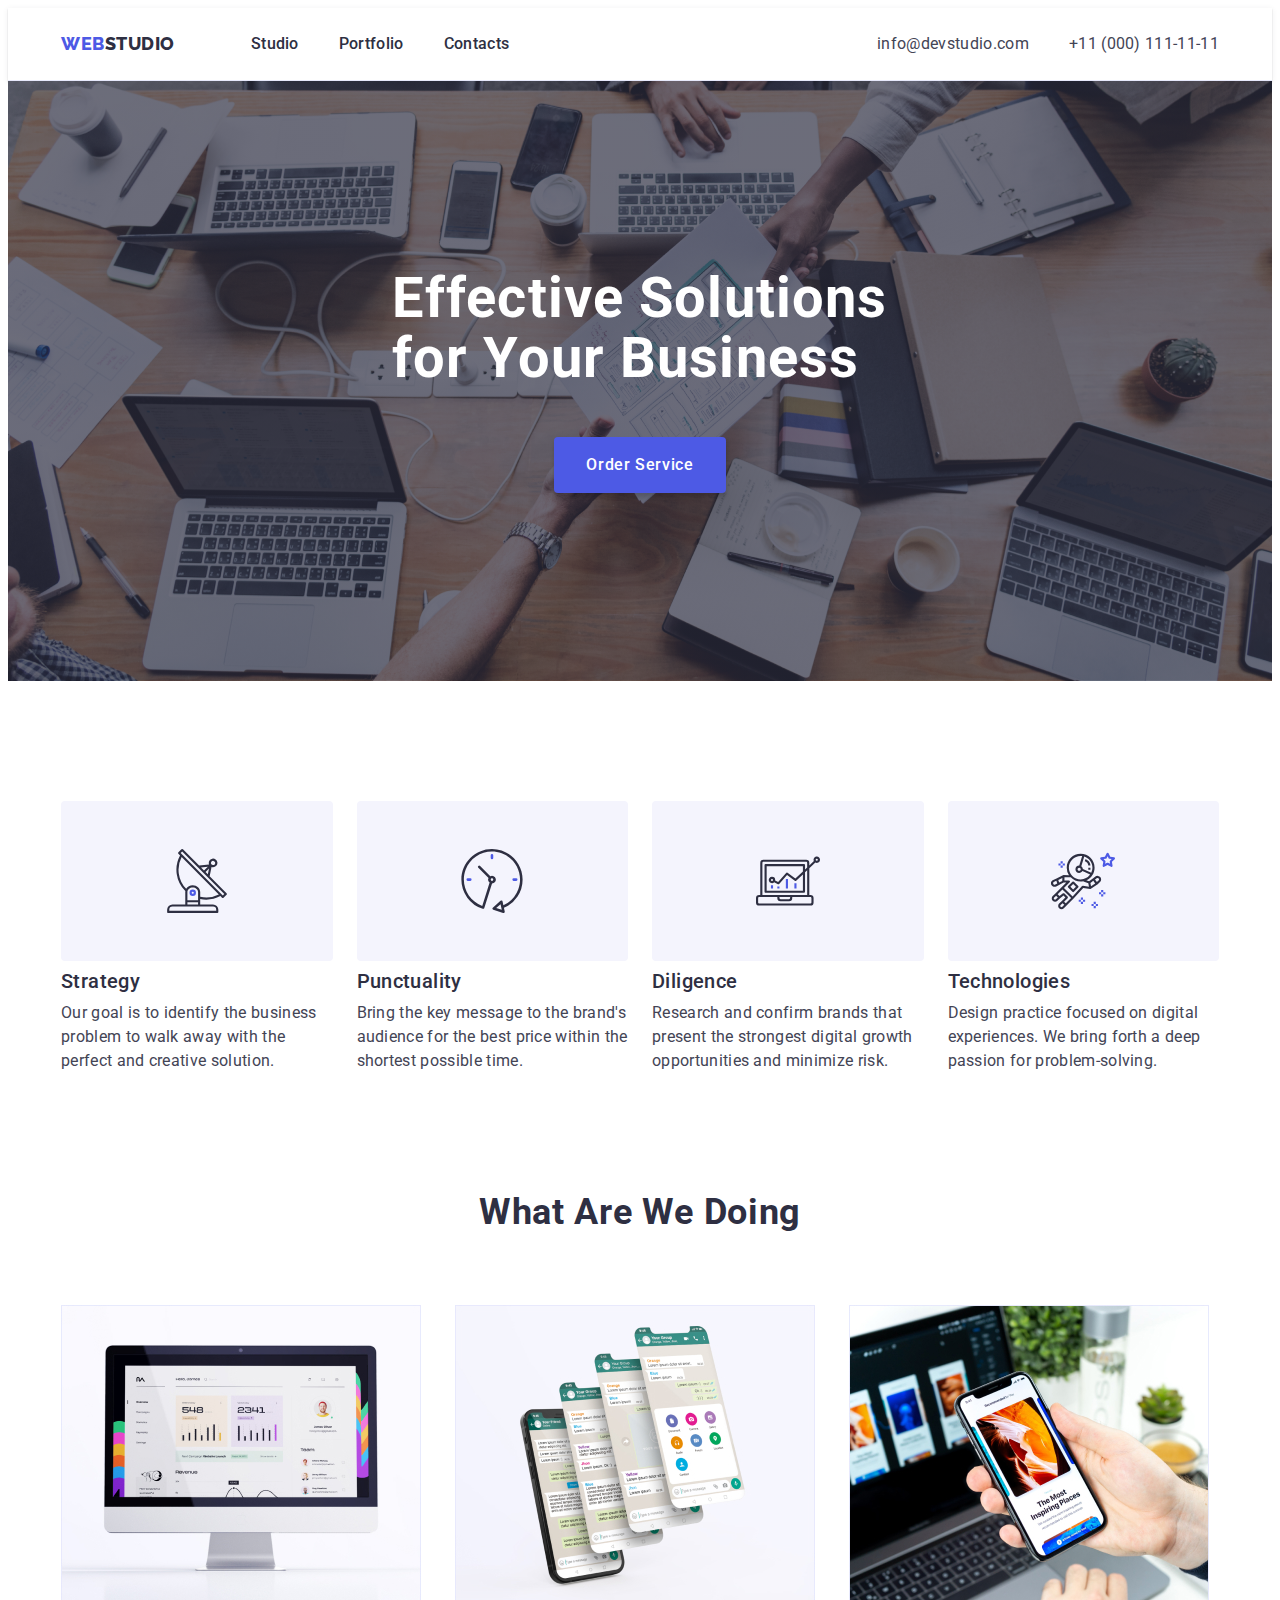
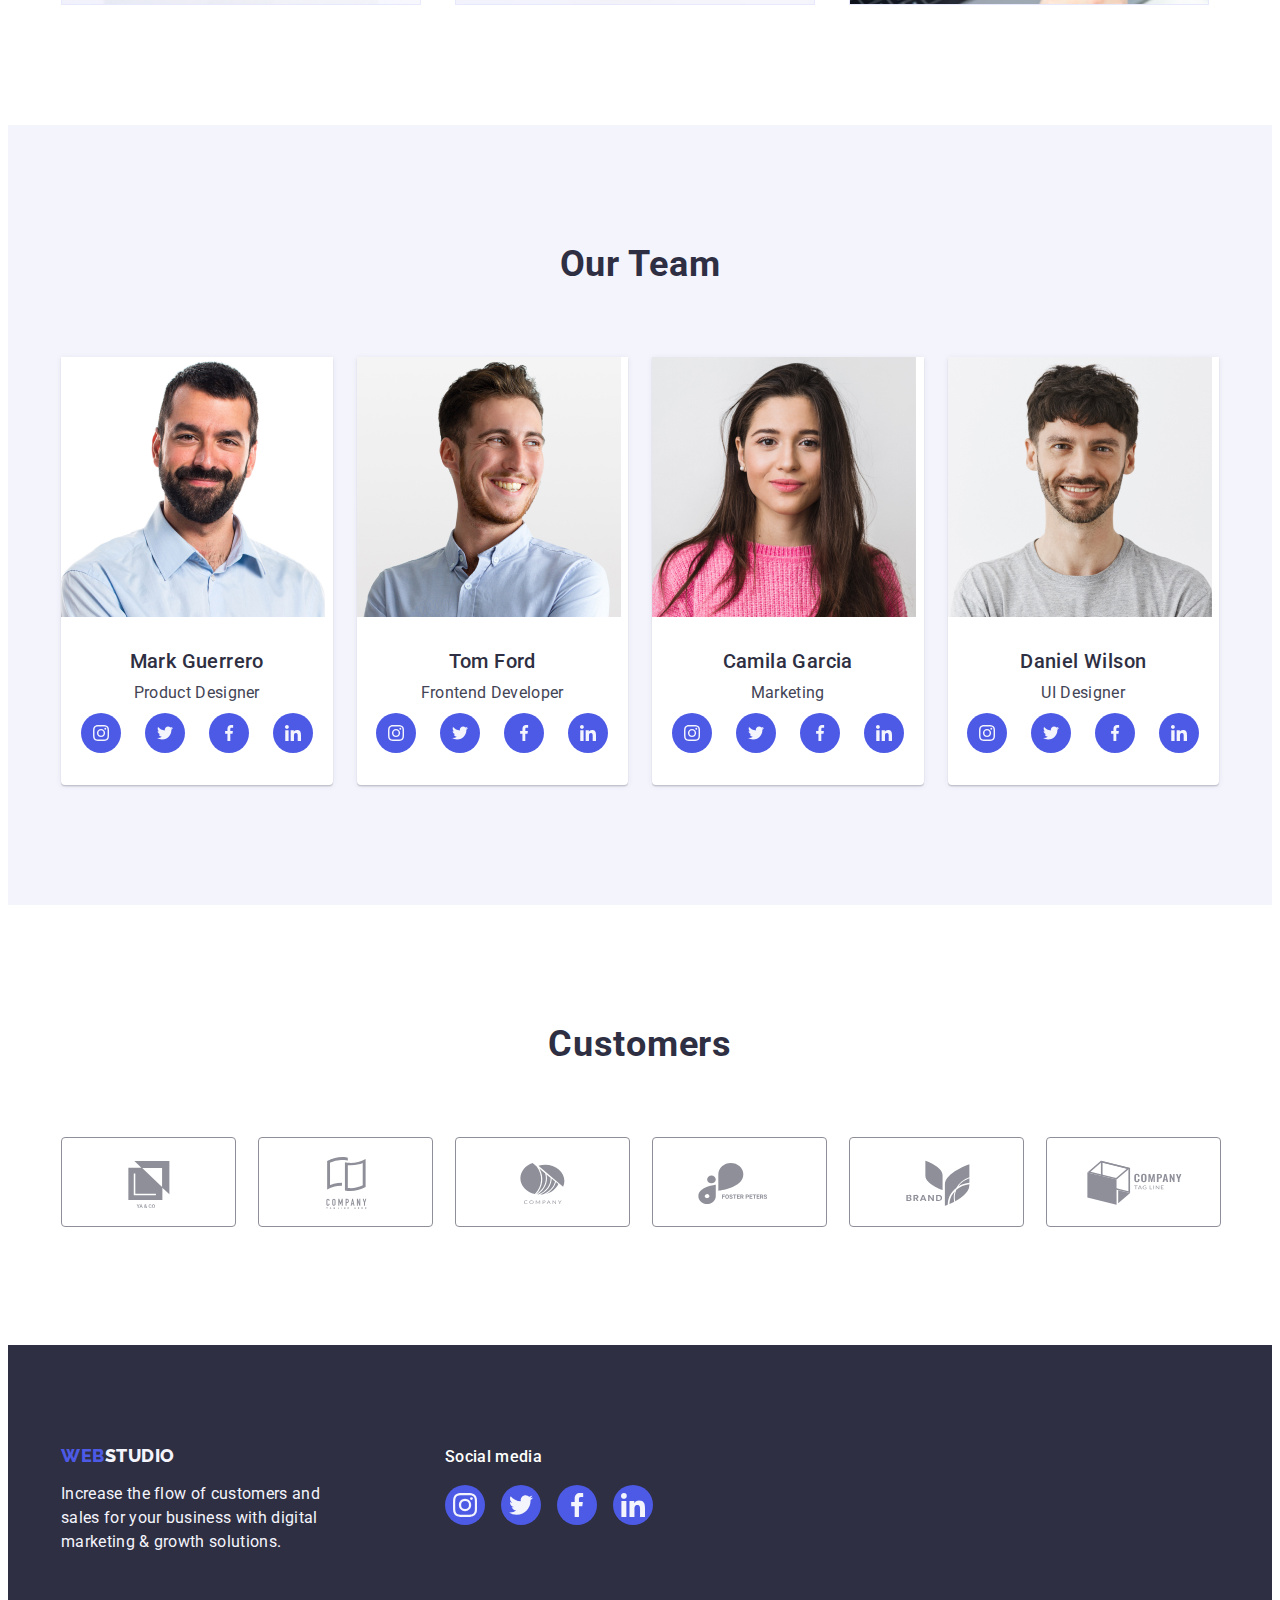
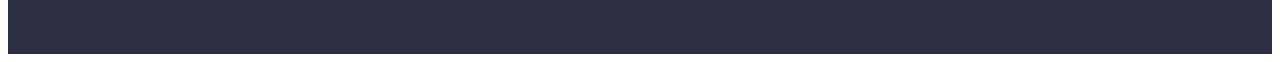
==== index.html @ 00664c0e "Create index.html" ====
<!DOCTYPE html>

<html lang="en">
  <head>
    <meta charset="UTF-8" />
    <meta name="viewport" content="width=device-width, initial-scale=1.0" />
    <meta name="description" content="" />
    <title>Web Studio</title>
    <link rel="preconnect" href="https://fonts.googleapis.com" />
    <link rel="preconnect" href="https://fonts.gstatic.com" crossorigin />
    <link href="https://fonts.googleapis.com/css2?family=Raleway:wght@800&family=Roboto:wght@400;500;700;900&display=swap"
      rel="stylesheet" />
    <link rel="stylesheet" href="https://cdnjs.cloudflare.com/ajax/libs/modern-normalize/2.0.0/modern-normalize.min.css"
      integrity="sha512-4xo8blKMVCiXpTaLzQSLSw3KFOVPWhm/TRtuPVc4WG6kUgjH6J03IBuG7JZPkcWMxJ5huwaBpOpnwYElP/m6wg=="
      crossorigin="anonymous" referrerpolicy="no-referrer" />
    <link rel="stylesheet" href="./css/styles.css" />
  </head>
  <body>
    <header class="page-header">
      <div class="header-container container">
        <nav class="main-navigation">
          <a class="logo-text link" href="./index.html">Web<span class="logo-span-header">Studio</span></a>
          <ul class="nav-menu list">
            <li class="nav-menu-item">
              <a class="nav-menu-link link" href="./index.html">Studio</a>
            </li>
            <li class="nav-menu-item">
              <a class="nav-menu-link link" href="./portfolio.html">Portfolio</a>
            </li>
            <li class="nav-menu-item">
              <a class="nav-menu-link link" href="">Contacts</a>
            </li>
          </ul>
        </nav>
        <address class="contacts">
          <ul class="contacts-list list">
            <li class="contacts-list-item">
              <a class="contacts-list-link link" href="mailto:info@devstudio.com">info@devstudio.com</a>
            </li>
            <li class="contacts-list-item">
              <a class="contacts-list-link link" href="tel:+110001111111">+11 (000) 111-11-11</a>
            </li>
          </ul>
        </address>
      </div>
    </header>
    <main>
        <!-- HERO IMAGE-->
        <section class="hero-section">
          <div class="container">
            <h1 class="hero-title">Effective Solutions for Your Business</h1>
            <button class="hero-button" type="button">Order Service</button>
          </div>
        </section>
        <!-- Section 1-->
        <section class="advantages-section">
          <div class="container">
            <h2 class="visually-hidden">Advantages</h2>
            <ul class="advantages-list list">
              <li class="advantage-item">
                <div class="advantage-image-container">
                  <svg class="advantage-image" width="64" height="64">
                    <use href="./images/icons.svg#icon-antenna"></use>
                  </svg>
                </div>
                <h3 class="advantage-title">Strategy</h3>
                <p class="advantage-text">
                  Our goal is to identify the business problem to walk away with
                  the perfect and creative solution.
                </p>
              </li>
              <li class="advantage-item">
                <div class="advantage-image-container">
                  <svg class="advantage-image" width="64" height="64">
                    <use href="./images/icons.svg#icon-clock"></use>
                  </svg>
                </div>
                <h3 class="advantage-title">Punctuality</h3>
                <p class="advantage-text">
                  Bring the key message to the brand's audience for the best price
                  within the shortest possible time.
                </p>
              </li>
              <li class="advantage-item">
                <div class="advantage-image-container">
                  <svg class="advantage-image" width="64" height="64">
                    <use href="./images/icons.svg#icon-diagram"></use>
                  </svg>
                </div>
                <h3 class="advantage-title">Diligence</h3>
                <p class="advantage-text">
                  Research and confirm brands that present the strongest digital
                  growth opportunities and minimize risk.
                </p>
              </li>
              <li class="advantage-item">
                <div class="advantage-image-container">
                  <svg class="advantage-image" width="64" height="64">
                    <use href="./images/icons.svg#icon-astronaut"></use>
                  </svg>
                </div>
                <h3 class="advantage-title">Technologies</h3>
                <p class="advantage-text">
                  Design practice focused on digital experiences. We bring forth a
                  deep passion for problem-solving.
                </p>
              </li>
            </ul>
          </div>
        </section>
        <!-- Section 2-->
        <section class="our-work">
          <div class="container">
            <h2 class="section-title">What are we doing</h2>
            <ul class="work-list list">
              <li class="work-list-item">
                <img class="work-list-image" src="./images/wawd1.jpg" alt="Monitor" width="360" height="300" />
              </li>
              <li class="work-list-item">
                <img class="work-list-image" src="./images/wawd2.jpg" alt="Mobile phones" width="360"
                  height="300" />
              </li>
              <li class="work-list-item">
                <img class="work-list-image" src="./images/wawd3.jpg" alt="Mobile phone and notebook"
                  width="360" height="300" />
              </li>
            </ul>
          </div>
        </section>
        <!-- Section 3-->
        <section class="team-section">
          <div class="container">
            <h2 class="section-title">Our Team</h2>
            <ul class="team-list list">
              <li class="team-member">
                <img class="team-member-image" src="./images/ot1.jpg" alt="Mark Guerrero picture" width="264"
                  height="260" />
                <div class="team-member-description">
                  <h3 class="team-member-name">Mark Guerrero</h3>
                  <p class="team-member-position">Product Designer</p>
                  <ul class="member-social-list list">
                    <li class="member-social-item">
                      <a href="" class="member-social-link">
                        <svg class="member-social-image" width="16" height="16">
                          <use href="./images/icons.svg#icon-instagram"></use>
                        </svg>
                      </a>
                    </li>
                    <li class="member-social-item">
                      <a href="" class="member-social-link">
                        <svg class="member-social-image" width="16" height="16">
                          <use href="./images/icons.svg#icon-twitter"></use>
                        </svg>
                      </a>
                    </li>
                    <li class="member-social-item">
                      <a href="" class="member-social-link">
                        <svg class="member-social-image" width="16" height="16">
                          <use href="./images/icons.svg#icon-facebook"></use>
                        </svg>
                      </a>
                    </li>
                    <li class="member-social-item">
                      <a href="" class="member-social-link">
                        <svg class="member-social-image" width="16" height="16">
                          <use href="./images/icons.svg#icon-linkedin"></use>
                        </svg>
                      </a>
                    </li>
                  </ul>
                </div>
              </li>
              <li class="team-member">
                <img class="team-member-image" src="./images/ot2.jpg" alt="Tom Ford picture" width="264" height="260" />
                <div class="team-member-description">
                  <h3 class="team-member-name">Tom Ford</h3>
                  <p class="team-member-position">Frontend Developer</p>
                  <ul class="member-social-list list">
                    <li class="member-social-item">
                      <a href="" class="member-social-link">
                        <svg class="member-social-image" width="16" height="16">
                          <use href="./images/icons.svg#icon-instagram"></use>
                        </svg>
                      </a>
                    </li>
                    <li class="member-social-item">
                      <a href="" class="member-social-link">
                        <svg class="member-social-image" width="16" height="16">
                          <use href="./images/icons.svg#icon-twitter"></use>
                        </svg>
                      </a>
                    </li>
                    <li class="member-social-item">
                      <a href="" class="member-social-link">
                        <svg class="member-social-image" width="16" height="16">
                          <use href="./images/icons.svg#icon-facebook"></use>
                        </svg>
                      </a>
                    </li>
                    <li class="member-social-item">
                      <a href="" class="member-social-link">
                        <svg class="member-social-image" width="16" height="16">
                          <use href="./images/icons.svg#icon-linkedin"></use>
                        </svg>
                      </a>
                    </li>
                  </ul>
                </div>
              </li>
              <li class="team-member">
                <img class="team-member-image" src="./images/ot3.jpg" alt="Camila Garcia picture" width="264"
                  height="260" />
                <div class="team-member-description">
                  <h3 class="team-member-name">Camila Garcia</h3>
                  <p class="team-member-position">Marketing</p>
                  <ul class="member-social-list list">
                    <li class="member-social-item">
                      <a href="" class="member-social-link">
                        <svg class="member-social-image" width="16" height="16">
                          <use href="./images/icons.svg#icon-instagram"></use>
                        </svg>
                      </a>
                    </li>
                    <li class="member-social-item">
                      <a href="" class="member-social-link">
                        <svg class="member-social-image" width="16" height="16">
                          <use href="./images/icons.svg#icon-twitter"></use>
                        </svg>
                      </a>
                    </li>
                    <li class="member-social-item">
                      <a href="" class="member-social-link">
                        <svg class="member-social-image" width="16" height="16">
                          <use href="./images/icons.svg#icon-facebook"></use>
                        </svg>
                      </a>
                    </li>
                    <li class="member-social-item">
                      <a href="" class="member-social-link">
                        <svg class="member-social-image" width="16" height="16">
                          <use href="./images/icons.svg#icon-linkedin"></use>
                        </svg>
                      </a>
                    </li>
                  </ul>
                </div>
              </li>
              <li class="team-member">
                <img class="team-member-image" src="./images/ot4.jpg" alt="Daniel Wilson picture" width="264"
                  height="260" />
                <div class="team-member-description">
                  <h3 class="team-member-name">Daniel Wilson</h3>
                  <p class="team-member-position">UI Designer</p>
                  <ul class="member-social-list list">
                    <li class="member-social-item">
                      <a href="" class="member-social-link">
                        <svg class="member-social-image" width="16" height="16">
                          <use href="./images/icons.svg#icon-instagram"></use>
                        </svg>
                      </a>
                    </li>
                    <li class="member-social-item">
                      <a href="" class="member-social-link">
                        <svg class="member-social-image" width="16" height="16">
                          <use href="./images/icons.svg#icon-twitter"></use>
                        </svg>
                      </a>
                    </li>
                    <li class="member-social-item">
                      <a href="" class="member-social-link">
                        <svg class="member-social-image" width="16" height="16">
                          <use href="./images/icons.svg#icon-facebook"></use>
                        </svg>
                      </a>
                    </li>
                    <li class="member-social-item">
                      <a href="" class="member-social-link">
                        <svg class="member-social-image" width="16" height="16">
                          <use href="./images/icons.svg#icon-linkedin"></use>
                        </svg>
                      </a>
                    </li>
                  </ul>
                </div>
              </li>
            </ul>
          </div>
        </section>
        <!-- Section 4-->
        <section class="our-customers">
          <div class="container">
            <h2 class="section-title">Customers</h2>
            <ul class="customers-list list">
              <li class="customers-list-item">
                <a href="" class="customers-item-link link">
                  <svg class="customer-item-image" width="104" height="56">
                    <use href="./images/icons.svg#icon-ya-co"></use>
                  </svg>
                </a>
              </li>
              <li class="customers-list-item">
                <a href="" class="customers-item-link link">
                  <svg class="customer-item-image" width="104" height="56">
                    <use href="./images/icons.svg#icon-tagline-here"></use>
                  </svg>
                </a>
              </li>
              <li class="customers-list-item">
                <a href="" class="customers-item-link link">
                  <svg class="customer-item-image" width="104" height="56">
                    <use href="./images/icons.svg#icon-company"></use>
                  </svg>
                </a>
              </li>
              <li class="customers-list-item">
                <a href="" class="customers-item-link link">
                  <svg class="customer-item-image" width="104" height="56">
                    <use href="./images/icons.svg#icon-foster-peters"></use>
                  </svg>
                </a>
              </li>
              <li class="customers-list-item">
                <a href="" class="customers-item-link link">
                  <svg class="customer-item-image" width="104" height="56">
                    <use href="./images/icons.svg#icon-brand"></use>
                  </svg>
                </a>
              </li>
              <li class="customers-list-item">
                <a href="" class="customers-item-link link">
                  <svg class="customer-item-image" width="104" height="56">
                    <use href="./images/icons.svg#icon-tagline"></use>
                  </svg>
                </a>
              </li>
            </ul>
          </div>
        </section>
    </main>
    <footer class="page-footer">
      <div class="container footer-container">
        <div class="footer-text-container">
          <a class="logo-text link" href="./index.html">Web<span class="logo-span-footer">Studio</span></a>
          <p class="footer-text">
            Increase the flow of customers and sales for your business with
            digital marketing & growth solutions.
          </p>
        </div>
        <div class="footer-socials">
          <p class="footer-socials-media">Social media</p>
          <ul class="footer-social-list list">
            <li class="footer-social-item">
              <a href="" class="footer-social-link">
                <svg class="footer-social-image" width="24" height="24">
                  <use href="./images/icons.svg#icon-instagram"></use>
                </svg>
              </a>
            </li>
            <li class="footer-social-item">
              <a href="" class="footer-social-link">
                <svg class="footer-social-image" width="24" height="24">
                  <use href="./images/icons.svg#icon-twitter"></use>
                </svg>
              </a>
            </li>
            <li class="footer-social-item">
              <a href="" class="footer-social-link">
                <svg class="footer-social-image" width="24" height="24">
                  <use href="./images/icons.svg#icon-facebook"></use>
                </svg>
              </a>
            </li>
            <li class="footer-social-item">
              <a href="" class="footer-social-link">
                <svg class="footer-social-image" width="24" height="24">
                  <use href="./images/icons.svg#icon-linkedin"></use>
                </svg>
              </a>
            </li>
          </ul>
        </div>
      </div>
    </footer>
    <div class="modal-backdrop is-hidden" data-modal>
      <div class="modal-window">
        <button type="button" class="close-modal-button" data-modal-close>
          <svg class="close-modal-image" width="8" height="8">
            <use href="./images/icons.svg#icon-close-window"></use>
          </svg>
        </button>
      </div>
    </div>
    <script src="./js/modal.js"></script>
  </body>
</html>
---- css/styles.css ----
:root {
    --black-navy: #2e2f42;
    --dark-grey-slate: #434455;
    --light-grey-slate: #8e8f99;
    --blue-main-iris: #4d5ae5;
    --blue-pressed-ocean: #404bbf;
    --light-white: #ffffff;
    --dark-white-cloud: #f4f4fd;
    --grey-light-cornflower: #e7e9fc;
    --main-font-family: "Roboto", sans-serif;
    --secondary-font-family: "Raleway", sans-serif;
    --transition-timing: 250ms cubic-bezier(0.4, 0, 0.2, 1);
}

.list {
    list-style-type: none;
}

.link {
    text-decoration: none;
}

button {
    cursor: pointer;
}

h1,
h2,
h3,
h4,
h5,
h6,
p {
    margin-top: 0;
    margin-bottom: 0;
}

ul,
ol {
    margin-top: 0;
    margin-bottom: 0;
    padding-left: 0;
}

img {
    display: block;
}

body {
    font-family: var(--main-font-family);
    color: var(--dark-grey-slate);
    background-color: var(--light-white);
}

.container {
    max-width: 1158px;
    padding-left: 15px;
    padding-right: 15px;
    margin-left: auto;
    margin-right: auto;
}

.visually-hidden {
    position: absolute;
    width: 1px;
    height: 1px;
    margin: -1px;
    border: 0;
    padding: 0;
    white-space: nowrap;
    clip-path: inset(100%);
    clip: rect(0 0 0 0);
    overflow: hidden;
}

.page-header {
    border-bottom: 1px solid var(--grey-light-cornflower);
    background: var(--light-white);
    box-shadow: 0px 1px 6px 0px rgba(46, 47, 66, 0.08), 0px 1px 1px 0px rgba(46, 47, 66, 0.16), 0px 2px 1px 0px rgba(46, 47,
            66, 0.08);
}

.header-container {
    display: flex;
    justify-content: space-between;
}

.main-navigation {
    display: flex;
    align-items: center;
}

.nav-menu {
    display: flex;
    gap: 40px;
}

.logo-text {
    color: var(--blue-main-iris);
    font-family: var(--secondary-font-family);
    font-size: 18px;
    font-weight: 800;
    line-height: 1.17;
    letter-spacing: 0.03em;
    text-transform: uppercase;
    margin-right: 76px;
}

.logo-span-header {
    color: var(--black-navy);
}

.nav-menu-link {
    display: block;
    padding-top: 24px;
    padding-bottom: 24px;
    font-weight: 500;
    line-height: 1.5;
    letter-spacing: 0.02em;
    color: var(--black-navy);
    transition: color var(--transition-timing);
}

.active-nav-link {
    color: var(--blue-pressed-ocean);
    position: relative;
}

.active-nav-link::after {
    position: absolute;
    bottom: -1px;

    display: block;
    content: "";

    width: 100%;
    height: 4px;
    background-color: var(--blue-pressed-ocean);
    border-radius: 2px;
}

.contacts {
    font-style: normal;
}

.contacts-list {
    display: flex;
    gap: 40px;
}

.contacts-list-link {
    display: block;
    padding-top: 24px;
    padding-bottom: 24px;
    line-height: 1.5;
    letter-spacing: 0.02em;
    color: var(--dark-grey-slate);
    transition: color var(--transition-timing);
}

.nav-menu-link:hover,
.nav-menu-link:focus,
.contacts-list-link:hover,
.contacts-list-link:focus {
    color: var(--blue-pressed-ocean);
}

.section-title {
    text-align: center;
    margin-bottom: 72px;
    font-size: 36px;
    font-weight: 700;
    line-height: 1.11;
    letter-spacing: 0.02em;
    text-transform: capitalize;
    color: var(--black-navy);
}

.hero-section {
    background-image: linear-gradient(rgba(46, 47, 66, 0.7),
            rgba(46, 47, 66, 0.7)),
        url(../images/people-office.jpg);
    background-repeat: no-repeat;
    background-position: center;
    background-size: cover;
    max-width: 1440px;
    padding-top: 188px;
    padding-bottom: 188px;
    margin-left: auto;
    margin-right: auto;
}

.hero-title {
    margin-bottom: 48px;
    margin-left: auto;
    margin-right: auto;
    max-width: 496px;
    font-size: 56px;
    font-weight: 700;
    line-height: 1.07;
    letter-spacing: 0.02em;
    color: var(--light-white);
}

.hero-button {
    display: block;
    margin-left: auto;
    margin-right: auto;
    height: 56px;
    min-width: 169px;
    padding-left: 32px;
    padding-right: 32px;
    font-family: var(--main-font-family);
    font-size: 16px;
    font-weight: 500;
    line-height: 1.5;
    letter-spacing: 0.04em;
    color: var(--light-white);
    background-color: var(--blue-main-iris);
    border: none;
    border-radius: 4px;
    box-shadow: 0px 4px 4px 0px rgba(0, 0, 0, 0.15);
    transition: background-color var(--transition-timing);
}

.hero-button:hover,
.hero-button:focus {
    background-color: var(--blue-pressed-ocean);
}

.advantages-section {
    padding-top: 120px;
    padding-bottom: 120px;
}

.advantages-list {
    display: flex;
    gap: 24px;
}

.advantage-item {
    flex-basis: calc((100% - 72px) / 4);
}

.advantage-image-container {
    display: flex;
    justify-content: center;
    align-items: center;
    background-color: var(--dark-white-cloud);
    padding: 24px 100px;
    margin-bottom: 8px;
    border-radius: 4px;
    height: 112px;
}

.advantage-title {
    margin-bottom: 8px;
    font-size: 20px;
    font-weight: 500;
    line-height: 1.2;
    letter-spacing: 0.02em;
    color: var(--black-navy);
}

.advantage-text {
    line-height: 1.5;
    letter-spacing: 0.02em;
}

.our-work {
    padding-bottom: 120px;
}

.work-list {
    display: flex;
    gap: 24px;
}

.work-list-item {
    flex-basis: calc((100% - 48px) / 3);
}

.team-section {
    background-color: var(--dark-white-cloud);
    padding-top: 120px;
    padding-bottom: 120px;
}

.team-list {
    display: flex;
    gap: 24px;
}

.team-member {
    flex-basis: calc((100% - 72px) / 4);
    background-color: var(--light-white);
    border-radius: 0px 0px 4px 4px;
    box-shadow: 0px 2px 1px 0px rgba(46, 47, 66, 0.08),
        0px 1px 1px 0px rgba(46, 47, 66, 0.16),
        0px 1px 6px 0px rgba(46, 47, 66, 0.08);
}

.team-member-description {
    padding-top: 32px;
    padding-bottom: 32px;
}

.team-member-name {
    text-align: center;
    margin-bottom: 8px;
    font-size: 20px;
    font-weight: 500;
    line-height: 1.2;
    letter-spacing: 0.02em;
    color: var(--black-navy);
}

.team-member-position {
    text-align: center;
    line-height: 1.5;
    letter-spacing: 0.02em;
}

.member-social-list {
    display: flex;
    gap: 24px;
    justify-content: center;
    margin-top: 8px;
}

.member-social-item {
    width: 40px;
    height: 40px;
}

.member-social-link {
    width: 100%;
    height: 100%;
    border-radius: 50%;
    background-color: var(--blue-main-iris);
    display: flex;
    align-items: center;
    justify-content: center;
    transition: background-color var(--transition-timing);
}

.member-social-link:hover,
.member-social-link:focus {
    background-color: var(--blue-pressed-ocean);
}

.member-social-image {
    fill: var(--dark-white-cloud);
}

.our-customers {
    padding-top: 120px;
    padding-bottom: 120px;
}

.customers-list {
    display: flex;
    gap: 24px;
}

.customers-list-item {
    width: calc((100% - 120px) / 6);
    height: 88px;
}

.customers-item-link {
    width: 100%;
    height: 100%;
    display: flex;
    justify-content: center;
    align-items: center;
    border-radius: 4px;
    border-width: 1px;
    border-style: solid;
    color: var(--light-grey-slate);
    transition: border-color var(--transition-timing), color var(--transition-timing);
}

.customers-item-link:hover,
.customers-item-link:focus {
    color: var(--blue-pressed-ocean)
}

.customer-item-image {
    display: block;
    fill: currentColor;
    transition: fill var(--transition-timing);
}

.customers-item-link:hover .customer-item-image,
.customers-item-link:focus .customer-item-image {
    fill: var(--blue-pressed-ocean);
}

.page-footer {
    background-color: var(--black-navy);
    padding-top: 100px;
    padding-bottom: 100px;
}

.footer-container {
    display: flex;
    align-items: baseline;
}

.footer-text-container {
    margin-right: 120px;
}

.page-footer .logo-text {
    display: inline-block;
    margin-bottom: 16px;
}

.logo-span-footer {
    color: var(--dark-white-cloud);
}

.footer-text {
    max-width: 264px;
    line-height: 1.5;
    letter-spacing: 0.02em;
    color: var(--dark-white-cloud);
}

.footer-socials-media {
    color: var(--light-white);
    font-size: 16px;
    font-weight: 500;
    line-height: 1.5;
    letter-spacing: 0.02em;
    margin-bottom: 16px;
}

.footer-social-list {
    display: flex;
    gap: 16px;
}

.footer-social-item {
    width: 40px;
    height: 40px;
}

.footer-social-link {
    display: flex;
    justify-content: center;
    align-items: center;
    width: 100%;
    height: 100%;
    border-radius: 50%;
    background-color: var(--blue-main-iris);
    transition: background-color var(--transition-timing);
}

.footer-social-link:hover,
.footer-social-link:focus {
    background-color: #31d0aa;
}

.footer-social-image {
    fill: var(--dark-white-cloud);
}

.work-exhamples-section {
    padding-top: 96px;
    padding-bottom: 120px;
}

.exhample-filter-button {
    height: 48px;
    padding: 12px 24px;
    font-family: var(--main-font-family);
    font-size: 16px;
    font-weight: 500;
    line-height: 1.5;
    letter-spacing: 0.04em;
    color: var(--blue-main-iris);
    background-color: var(--dark-white-cloud);
    border-radius: 4px;
    border-width: 1px;
    border-style: solid;
    border-color: var(--grey-light-cornflower);
    transition: color var(--transition-timing),
        background-color var(--transition-timing),
        border-color var(--transition-timing), box-shadow var(--transition-timing);
}

.exhample-filter-button:hover,
.exhample-filter-button:focus {
    color: var(--light-white);
    background-color: var(--blue-pressed-ocean);
    border-color: transparent;
    box-shadow: 0px 2px 2px 0px rgba(0, 0, 0, 0.12),
        0px 2px 1px 0px rgba(0, 0, 0, 0.08), 0px 3px 1px 0px rgba(0, 0, 0, 0.1);
}

.filter-buttons-list {
    display: flex;
    justify-content: center;
    gap: 24px;
    margin-bottom: 72px;
}

.work-exhamples-list {
    display: flex;
    flex-wrap: wrap;
    column-gap: 24px;
    row-gap: 48px;
}

.work-exhample-link {
    display: block;
    transition: box-shadow var(--transition-timing);
}

.work-exhample-link:hover,
.work-exhample-link:focus {
    box-shadow: 0px 2px 1px 0px rgba(46, 47, 66, 0.08),
        0px 1px 1px 0px rgba(46, 47, 66, 0.16),
        0px 1px 6px 0px rgba(46, 47, 66, 0.08);
}

.work-exhample-link:hover .work-exhample-overlay,
.work-exhample-link:focus .work-exhample-overlay {
    transform: translateY(0);
}

.work-exhample-container {
    position: relative;
    overflow: hidden;
}

.work-exhample-overlay {
    padding: 40px 32px;
    position: absolute;
    top: 0;
    left: 0;
    height: 100%;
    color: var(--dark-white-cloud);
    line-height: 1.5;
    letter-spacing: 0.02em;
    background-color: var(--blue-main-iris);
    transform: translateY(100%);
    transition: transform var(--transition-timing);
}

.work-exhample-item {
    width: calc((100% - 48px) / 3);
    transition: box-shadow var(--transition-timing);
}

.work-exhample-item:hover {
    box-shadow: 0px 2px 1px 0px rgba(46, 47, 66, 0.08),
        0px 1px 1px 0px rgba(46, 47, 66, 0.16),
        0px 1px 6px 0px rgba(46, 47, 66, 0.08);
}

.exhample-info {
    padding: 32px 16px;
    border-left: 1px solid var(--grey-light-cornflower);
    border-right: 1px solid var(--grey-light-cornflower);
    border-bottom: 1px solid var(--grey-light-cornflower);
}

.work-exhample-title {
    margin-bottom: 8px;
    font-size: 20px;
    font-weight: 500;
    line-height: 1.2;
    letter-spacing: 0.02em;
    color: var(--black-navy);
    transition: color var(--transition-timing);
}

.work-exhample-type {
    line-height: 1.5;
    letter-spacing: 0.02em;
    color: var(--dark-grey-slate);
}

.work-exhample-title:hover,
.work-exhample-title:focus

    {
    color: var(--blue-pressed-ocean);
}

.overlay {
    width: inherit;
}


.modal-backdrop {
    position: fixed;
    top: 0;
    left: 0;
    z-index: 999;
    width: 100%;
    height: 100%;
    background-color: rgba(46, 47, 66, 0.4);
    transition: opacity var(--transition-timing),
        visibility var(--transition-timing);
}

.is-hidden {
    opacity: 0;
    visibility: hidden;
    pointer-events: none;
}

.modal-backdrop.is-hidden .modal-window {
    transform: translate(-50%, -50%) scale(0.5);
}

.modal-window {
    position: absolute;
    top: 50%;
    left: 50%;
    transform: translate(-50%, -50%) scale(1);
    width: 408px;
    min-height: 584px;
    background-color: #fcfcfc;
    border-radius: 4px;
    box-shadow: 0px 2px 1px 0px rgba(0, 0, 0, 0.2),
        0px 1px 3px 0px rgba(0, 0, 0, 0.12), 0px 1px 1px 0px rgba(0, 0, 0, 0.14);
    transition: transform var(--transition-timing);
}

.close-modal-button {
    position: absolute;
    display: flex;
    justify-content: center;
    align-items: center;
    width: 24px;
    height: 24px;
    padding: 0;
    top: 24px;
    right: 24px;
    background-color: var(--grey-light-cornflower);
    border-radius: 50%;
    border: 1px solid rgba(0, 0, 0, 0.1);
    line-height: 0;
    transition: background-color var(--transition-timing),
        border var(--transition-timing);
}

.close-modal-image {
    fill: var(--black-navy);
    transition: fill var(--transition-timing);
}

.close-modal-button:hover,
.close-modal-button:focus {
    background-color: var(--blue-pressed-ocean);
    border: none;
}

.close-modal-button:hover .close-modal-image,
.close-modal-button:focus .close-modal-image {
    fill: var(--light-white);
}
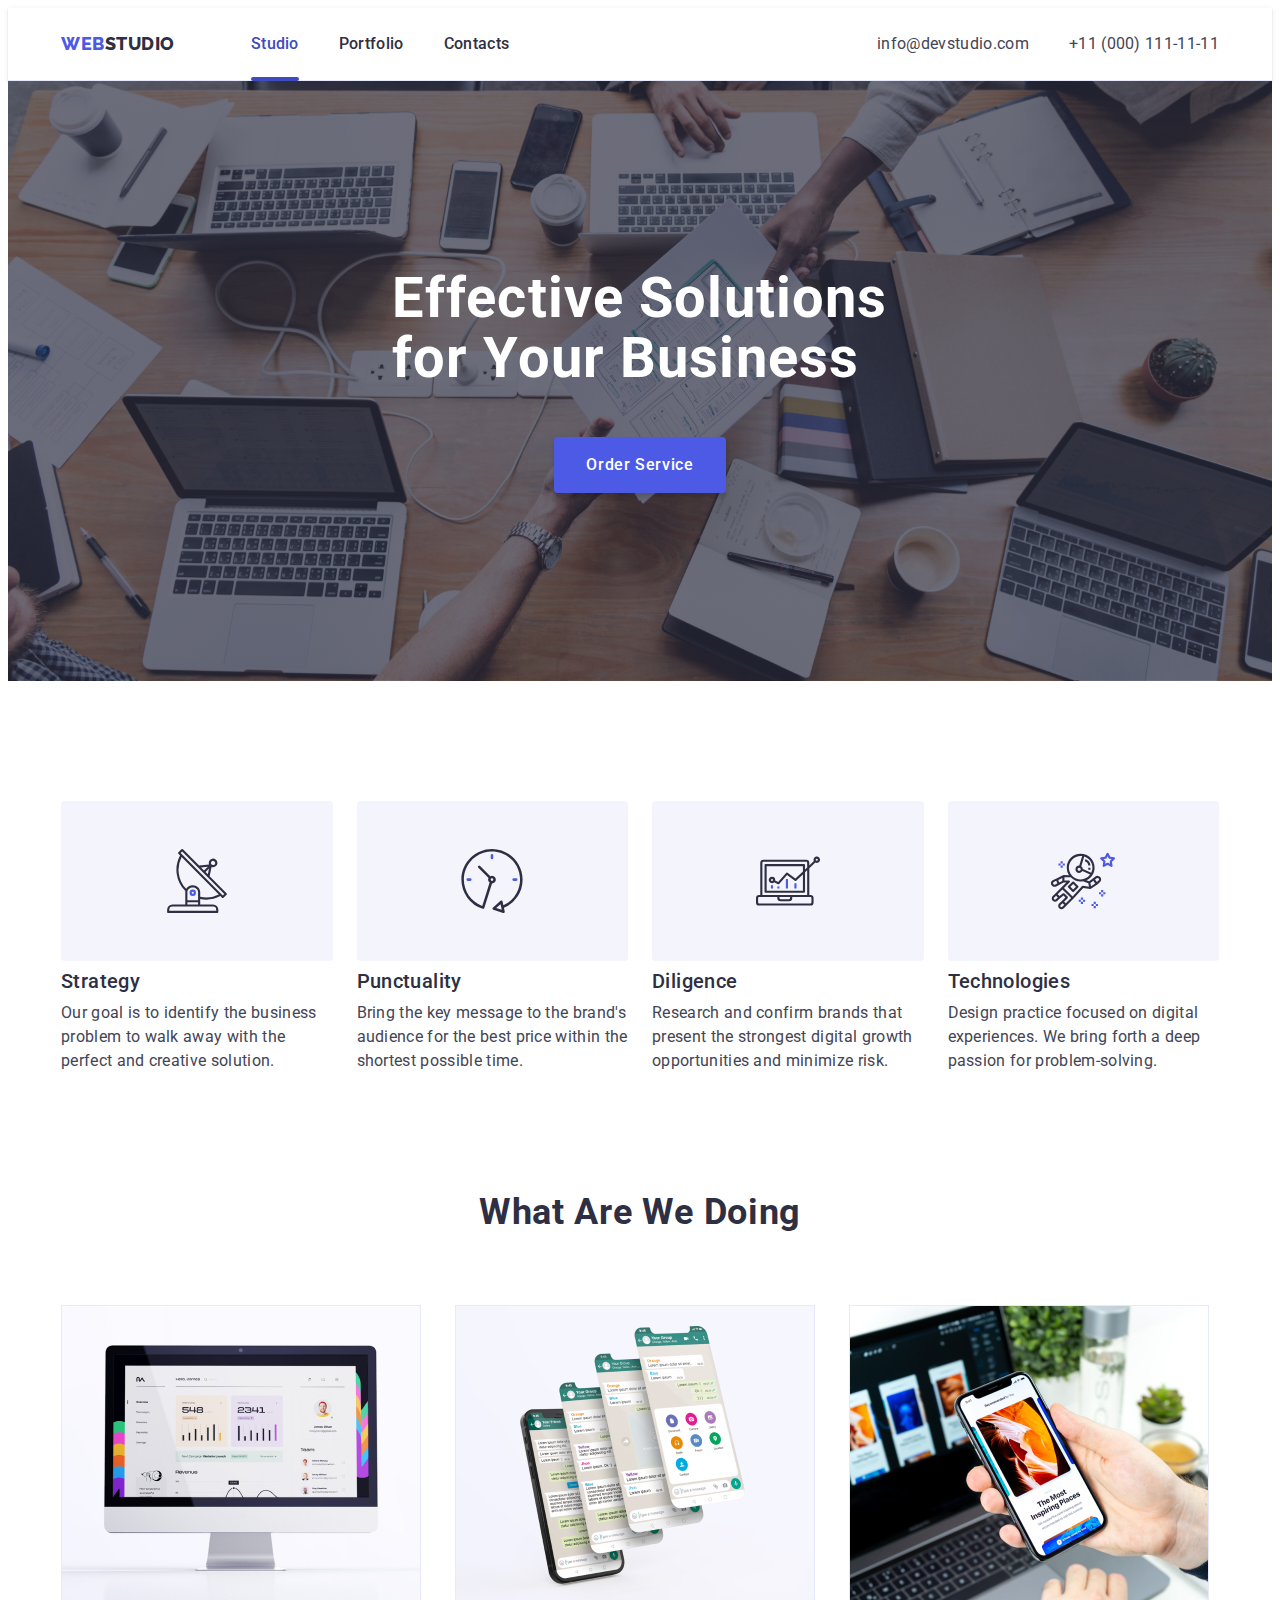
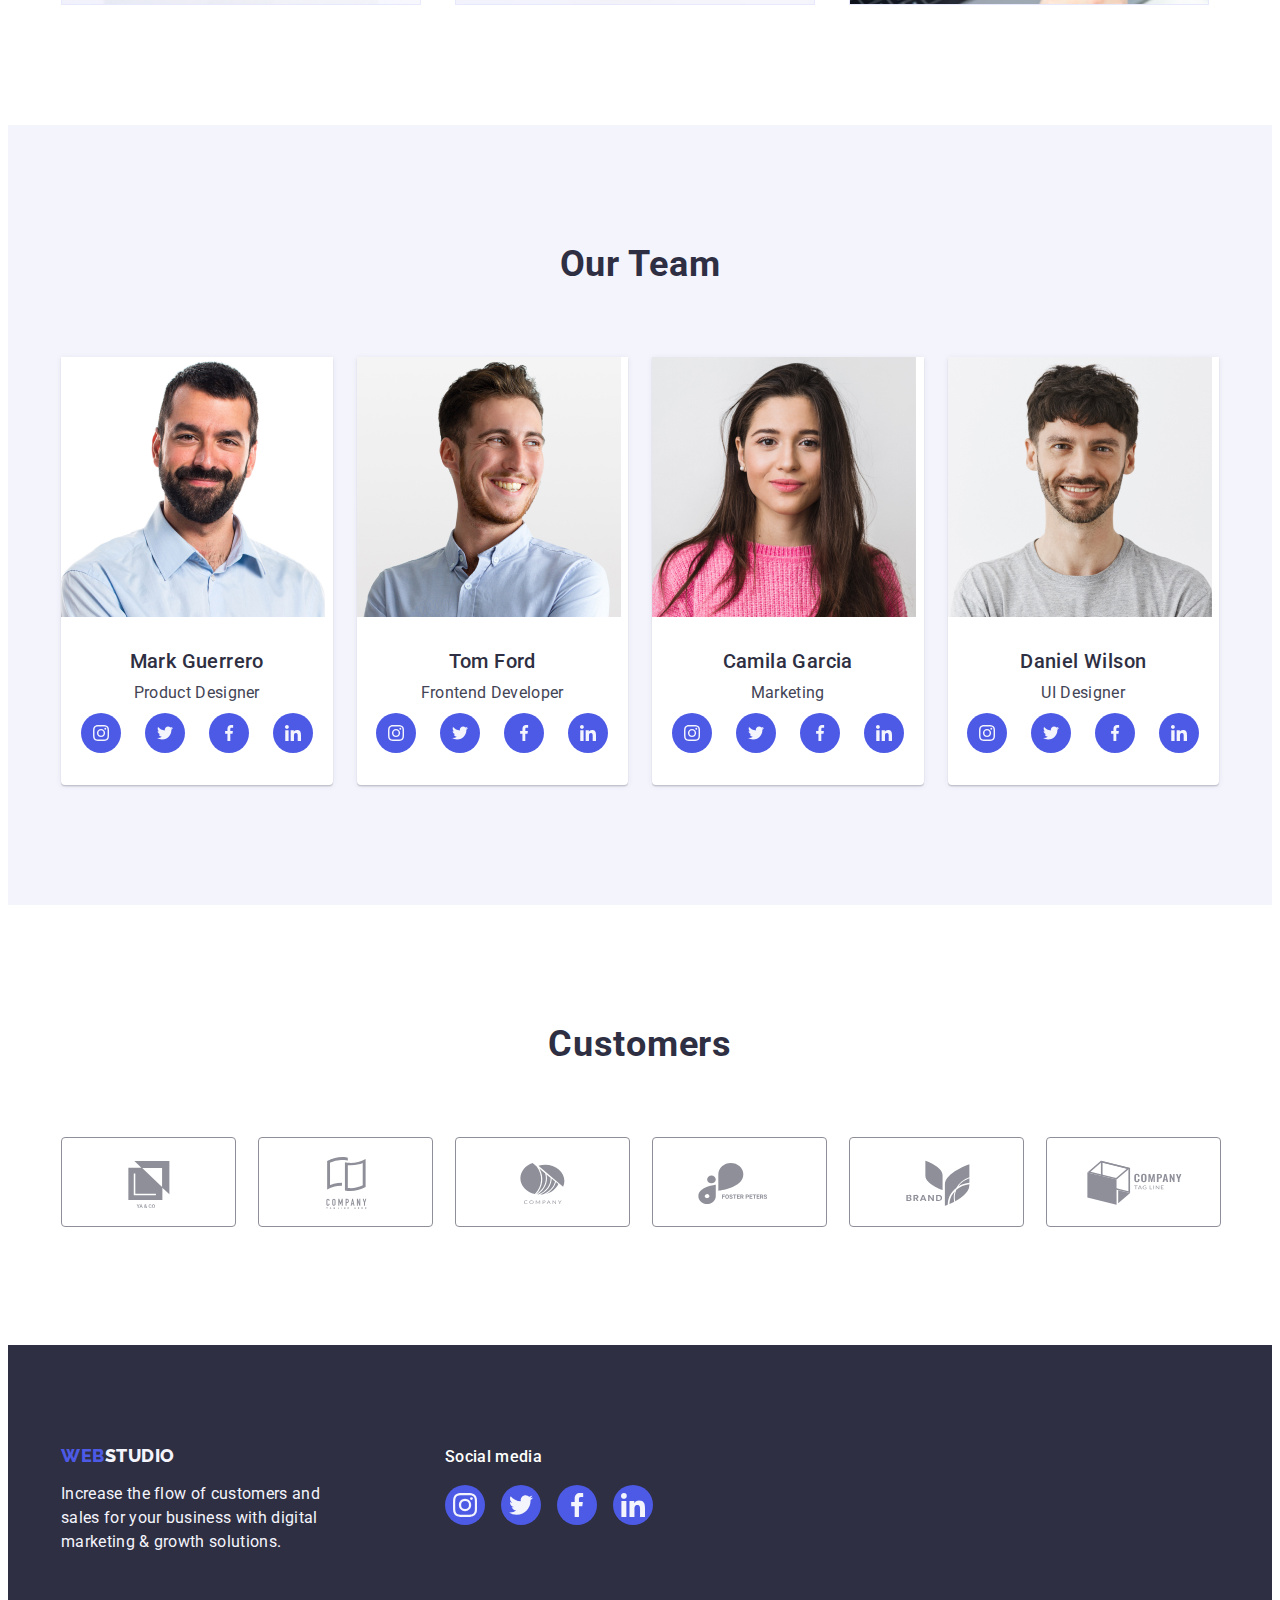
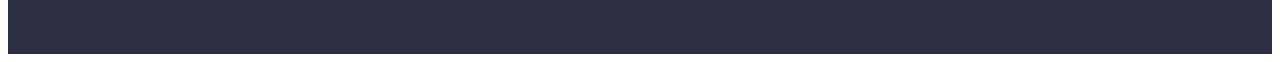
==== commit c3b0d9c1: "Update index.html" ====
--- a/index.html
+++ b/index.html
@@ -22,7 +22,7 @@
           <a class="logo-text link" href="./index.html">Web<span class="logo-span-header">Studio</span></a>
           <ul class="nav-menu list">
             <li class="nav-menu-item">
-              <a class="nav-menu-link link" href="./index.html">Studio</a>
+              <a class="nav-menu-link active-nav-link link" href="./index.html">Studio</a>
             </li>
             <li class="nav-menu-item">
               <a class="nav-menu-link link" href="./portfolio.html">Portfolio</a>
@@ -49,7 +49,9 @@
         <section class="hero-section">
           <div class="container">
             <h1 class="hero-title">Effective Solutions for Your Business</h1>
-            <button class="hero-button" type="button">Order Service</button>
+            <button class="hero-button" type="button" data-modal-open>
+              Order Service
+            </button>
           </div>
         </section>
         <!-- Section 1-->
